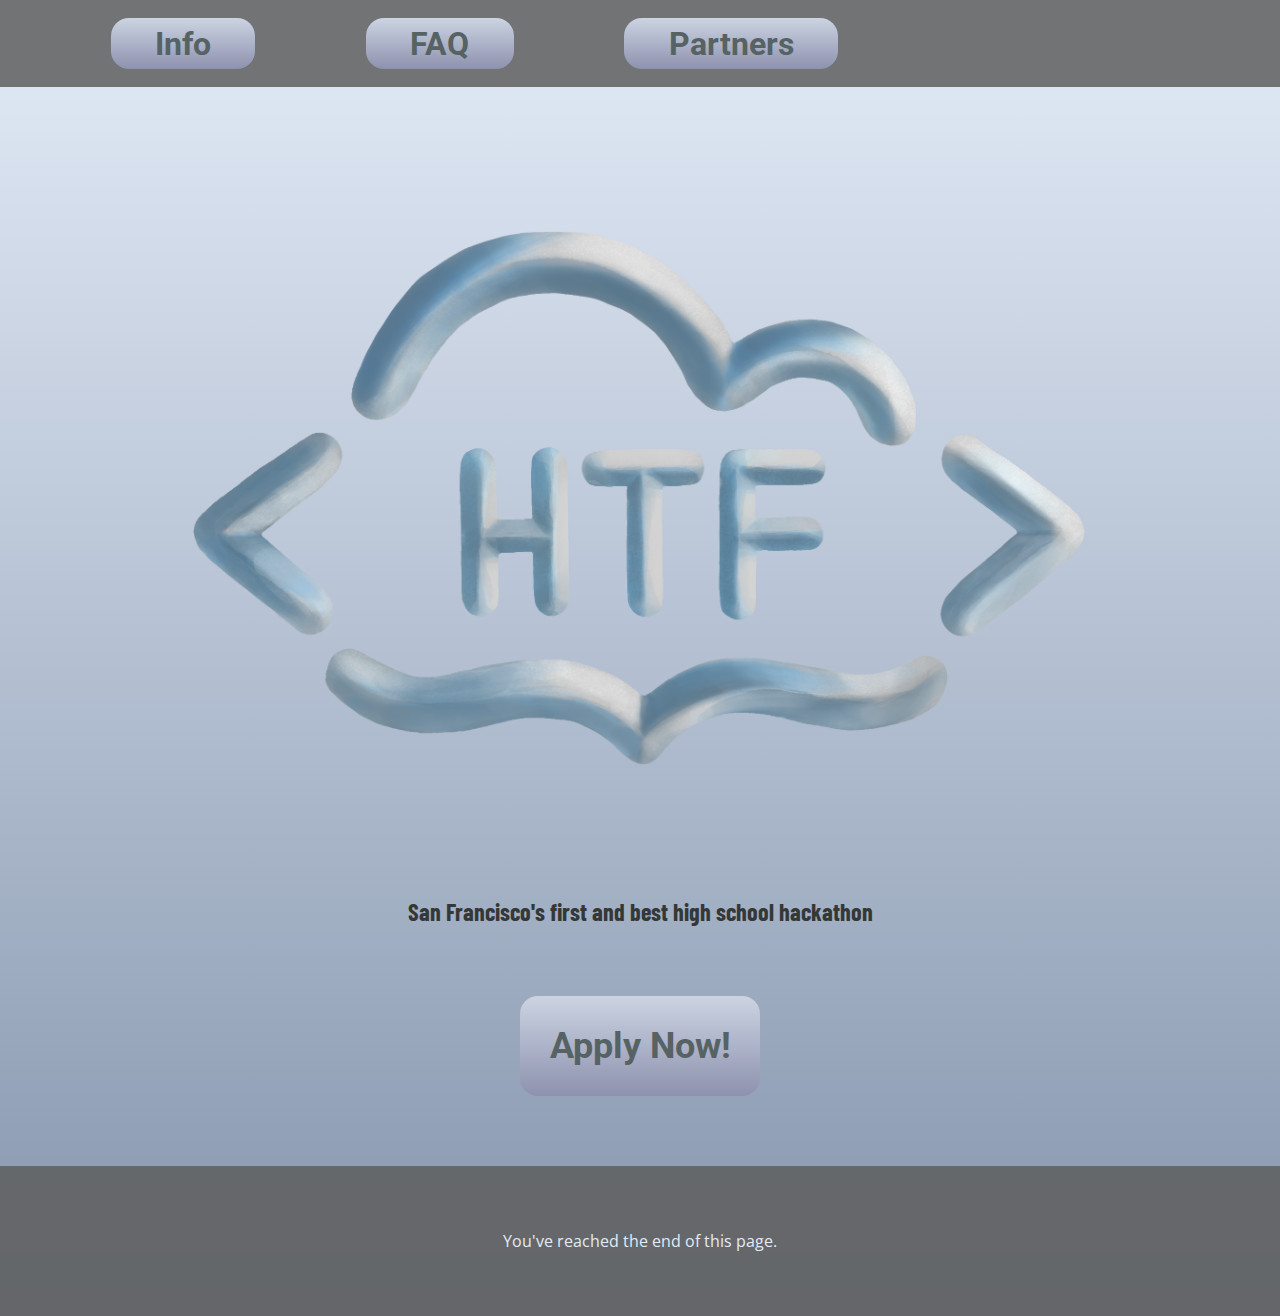
==== index2.html @ 73ff2e06 "index2.html" ====
<!DOCTYPE html>
<html>

<head>
	<title>Hack the Fog</title>

	<meta http-equiv="Content-Type" content="text/html; charset=utf-8" />
	<meta name="viewport" content="width=device-width, initial-scale=1.0">
	<meta name="description" content="Information about San Francisco's first and best high school
			hackathon!">
	<!--Google search engine stuff-->
	<meta name="google-site-verification" content="xlgemnZjL7R_DAIuwkoCVrOQ9T3qTR8PaaCQAKeFios" />

	<link rel="stylesheet" href="http://code.ionicframework.com/ionicons/2.0.1/css/ionicons.min.css"></link>
	<link href="https://fonts.googleapis.com/css?family=Barlow+Condensed|Roboto|Roboto+Condensed|Open+Sans" rel="stylesheet">
	<link rel="stylesheet" href="static/index2.css">
	<link rel="icon" href="Images/HTFlogo.png">

	<script src="http://code.jquery.com/jquery-3.2.1.min.js"></script>
	<link rel="stylesheet" href="https://cdnjs.cloudflare.com/ajax/libs/animate.css/3.5.2/animate.min.css">
	<script src="static/index.js"></script>
	<link rel="stylesheet" href="static/fog.css">
	<!--
	<script src="static/fog.js"></script>
	-->
</head>

<body>
	<div class="nav">
		<button class="button" onclick="carousel('#info')"><span>Info</span></button>
		<button class="button" onclick="carousel('#faq')"><span>FAQ</span></button>
		<button class="button" onclick="carousel('#partners')"><span>Partners</span></button>
		<a href="https://www.facebook.com/hackthefog/" target="_blank" class="ion-social-facebook"></a>
		<a href="https://github.com/yevgeniybarkalov/hackthefog" target="_blank" class="ion-social-github"></a>
		<a href="mailto:hackthefog@gmail.com" target="_blank" class="ion-ios-email"></a>
	</div>
	<div class="front">
		<!--<h1 class="title">HACK THE FOG</h1
		<div class="logo">-->
			<img src="Images/HTFlogo.png" alt="Hack the Fog Logo">
		<!--</div>-->
		<h2>San Francisco's first and best high school hackathon</h2>
		<a href="#">
			<button class="button">Apply Now!</button>
		</a>
	</div>

	<footer>
		<p>You've reached the end of this page.</p>
	</footer>
</body>

</html>
---- static/index2.css ----
:root{
  --bgcolor: #e3ebf7;
  --bgcolor2: #8595ad;
  --color1: rgba(94, 94, 94, .85);
  --color2: #343836;
  --color3: #ccd4e2;
  --color4: #8e92af;
  --color5: #5b687b;
  --color6: #544f84;
  --color7: #7975a4;
  --color8: #5395a9;
}

body {
  margin: 0;
  background: linear-gradient(var(--bgcolor), var(--bgcolor2));
  color: var(--color2);
}

.front {
  position: static;
  width: 100%;
  height: 100%;
}

.title {
  width: 70%;
  font-family: 'Roboto Condensed', sans-serif;
  text-align: center;
  margin: auto;
  padding-bottom: 10px;
  padding-top: 20px;
  font-weight: bold;
  font-style: italic;
  font-size: 90px;
  border-bottom: 3px solid var(--color2);
}

.front h2 {
  margin-top: 30px;
  font-family: 'Barlow Condensed', sans-serif;
  text-align: center;
}

img {
  width: 70%;
  text-align: center;
  overflow: hidden;
  position: relative;
  display: block;
  position: relative;
  display: block;
  margin-top: 18vmax;
  margin-bottom: 10vmax;
  margin-right: auto;
  margin-left: auto;
}

.front .button {
  display: block;
  margin: 70px auto;
  width: 240px;
  max-width: 50vw;
  height: 100px;
  font-size: 36px;
}
.front a {
  text-decoration: none;
}

.info-tab {
  padding-top: 60px;
  position: static;
  width: 100%;
  text-align: center;
  margin-bottom: 50px;
}

.info-tab h1 {
  color: var(--color5);
  font-family: 'Roboto', sans-serif;
  font-size: 14vmin;
  width: 60%;
  margin: auto;
  border-bottom: 3px solid var(--color4);
  border-top: 3px solid var(--color4);
  padding: 10px;
  margin-bottom: 8vmin;
}

p {
  font-family: 'Open Sans', sans-serif;
}

.info-tab > a > img {
  margin: 0 auto;
  width:130px;
  height:130px;
}

#info iframe {
  width: 60vmin;
  height: 50vmin;
  margin-top: 5vmin;
}

#faq .questions {
  width: 60%;
  margin: auto;
}

#faq .questions p {
  display: inline-block;
  margin: auto;
  padding-left: 2%;
  padding-right: 2%;
  margin-bottom: 20px;
  padding: 5px 5px 5px 5px;
}

#faq .q {
  text-align: center;
  width: 51%;
  font-size: 1.2em;
  color: var(--color6);
  background-color: #ccd4e2;
  border-radius: 15px;
}

#faq .q:hover {
  color: var(--color7);
}

#faq .questions .a {
  display: none;
  width: 0px;
  height: 0px;
  color: var(--color8);
  text-align: left;
  background-color: #ccd4e2;
  border-radius: 15px;
  font-size: 0em;
}

.nav {
  display: flex;
  background-color: var(--color1);
  color: #ffffff;
  list-style: none;
  text-align: center;
  padding: 2vmin 0 2vmin 0;
  justify-content: space-evenly;
  height: 4vmax;
  overflow: hidden;
  position: fixed;
  top: 0;
  width: 100%;
  z-index: 1;
}

.nav > a {
  font-size: 3vmax;
  text-decoration: none;
  color: #fff;
  line-height: 4vmax;
}

.nav > a:hover {
  color: #666;
}

.button {
  float:none;
  background: linear-gradient(var(--color3), var(--color4));
  color: #566263;
  border: none;
  text-align: center;
  font-family: Roboto;
  font-size: 2.5vw;
  font-weight: bold;
  border-radius: 2vmin;
}

.button span {
  padding-left: 3vw;
  padding-right: 3vw;
  background: none;
  text-decoration: none;
}

footer {
  background-color: var(--color1);
  text-align: center;
  margin-bottom: 0;
  position: static;
  bottom: 0;
  height: 150px;
  color: var(--bgcolor);
  line-height: 150px;
}
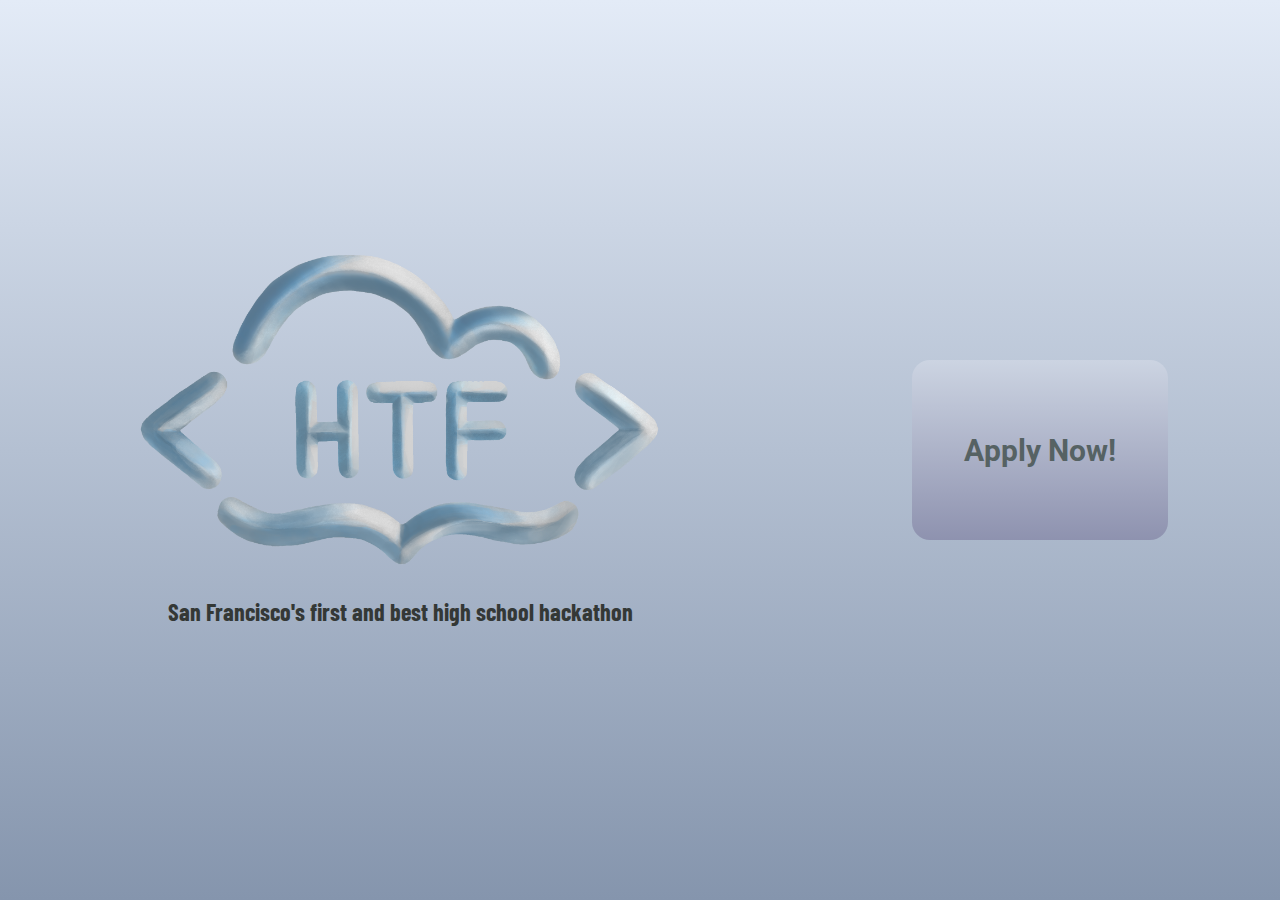
==== commit 87b58cb4: "Strip index2.html, add responsiveness" ====
--- a/index2.html
+++ b/index2.html
@@ -25,29 +25,13 @@
 	-->
 </head>
 
-<body>
-	<div class="nav">
-		<button class="button" onclick="carousel('#info')"><span>Info</span></button>
-		<button class="button" onclick="carousel('#faq')"><span>FAQ</span></button>
-		<button class="button" onclick="carousel('#partners')"><span>Partners</span></button>
-		<a href="https://www.facebook.com/hackthefog/" target="_blank" class="ion-social-facebook"></a>
-		<a href="https://github.com/yevgeniybarkalov/hackthefog" target="_blank" class="ion-social-github"></a>
-		<a href="mailto:hackthefog@gmail.com" target="_blank" class="ion-ios-email"></a>
-	</div>
-	<div class="front">
-		<!--<h1 class="title">HACK THE FOG</h1
-		<div class="logo">-->
+	<body>
+		<div class="logo">
 			<img src="Images/HTFlogo.png" alt="Hack the Fog Logo">
-		<!--</div>-->
-		<h2>San Francisco's first and best high school hackathon</h2>
+			<h2>San Francisco's first and best high school hackathon</h2>
+		</div>
 		<a href="#">
-			<button class="button">Apply Now!</button>
+			<button>Apply Now!</button>
 		</a>
-	</div>
-
-	<footer>
-		<p>You've reached the end of this page.</p>
-	</footer>
-</body>
-
+	</body>
 </html>
--- a/static/index2.css
+++ b/static/index2.css
@@ -12,189 +12,65 @@
 }
 
 body {
-  margin: 0;
+  margin: 0px;
   background: linear-gradient(var(--bgcolor), var(--bgcolor2));
   color: var(--color2);
+  width: 100vw;
+  height: 100vh;
+  display: grid;
+  grid-template-columns: 5fr 3fr;
+  grid-template-rows: 3fr 2fr;
+  grid-template-areas:
+    "logo apply"
+    "logo apply";
 }
 
-.front {
-  position: static;
-  width: 100%;
-  height: 100%;
+.logo {
+  grid-area: logo;
+  align-self: center;
 }
 
-.title {
-  width: 70%;
-  font-family: 'Roboto Condensed', sans-serif;
-  text-align: center;
-  margin: auto;
-  padding-bottom: 10px;
-  padding-top: 20px;
-  font-weight: bold;
-  font-style: italic;
-  font-size: 90px;
-  border-bottom: 3px solid var(--color2);
-}
-
-.front h2 {
+h2 {
   margin-top: 30px;
   font-family: 'Barlow Condensed', sans-serif;
   text-align: center;
 }
 
 img {
-  width: 70%;
+  width: 65%;
   text-align: center;
-  overflow: hidden;
-  position: relative;
   display: block;
-  position: relative;
-  display: block;
-  margin-top: 18vmax;
-  margin-bottom: 10vmax;
-  margin-right: auto;
-  margin-left: auto;
-}
-
-.front .button {
-  display: block;
-  margin: 70px auto;
-  width: 240px;
-  max-width: 50vw;
-  height: 100px;
-  font-size: 36px;
-}
-.front a {
-  text-decoration: none;
-}
-
-.info-tab {
-  padding-top: 60px;
-  position: static;
-  width: 100%;
-  text-align: center;
-  margin-bottom: 50px;
-}
-
-.info-tab h1 {
-  color: var(--color5);
-  font-family: 'Roboto', sans-serif;
-  font-size: 14vmin;
-  width: 60%;
-  margin: auto;
-  border-bottom: 3px solid var(--color4);
-  border-top: 3px solid var(--color4);
-  padding: 10px;
-  margin-bottom: 8vmin;
-}
-
-p {
-  font-family: 'Open Sans', sans-serif;
-}
-
-.info-tab > a > img {
-  margin: 0 auto;
-  width:130px;
-  height:130px;
-}
-
-#info iframe {
-  width: 60vmin;
-  height: 50vmin;
-  margin-top: 5vmin;
-}
-
-#faq .questions {
-  width: 60%;
   margin: auto;
 }
 
-#faq .questions p {
-  display: inline-block;
-  margin: auto;
-  padding-left: 2%;
-  padding-right: 2%;
-  margin-bottom: 20px;
-  padding: 5px 5px 5px 5px;
-}
-
-#faq .q {
-  text-align: center;
-  width: 51%;
-  font-size: 1.2em;
-  color: var(--color6);
-  background-color: #ccd4e2;
-  border-radius: 15px;
-}
-
-#faq .q:hover {
-  color: var(--color7);
-}
-
-#faq .questions .a {
-  display: none;
-  width: 0px;
-  height: 0px;
-  color: var(--color8);
-  text-align: left;
-  background-color: #ccd4e2;
-  border-radius: 15px;
-  font-size: 0em;
-}
-
-.nav {
-  display: flex;
-  background-color: var(--color1);
-  color: #ffffff;
-  list-style: none;
-  text-align: center;
-  padding: 2vmin 0 2vmin 0;
-  justify-content: space-evenly;
-  height: 4vmax;
-  overflow: hidden;
-  position: fixed;
-  top: 0;
-  width: 100%;
-  z-index: 1;
-}
-
-.nav > a {
-  font-size: 3vmax;
-  text-decoration: none;
-  color: #fff;
-  line-height: 4vmax;
-}
-
-.nav > a:hover {
-  color: #666;
-}
-
-.button {
-  float:none;
+button {
+  display: block;
+  height: 20vh;
+  width: 20vw;
   background: linear-gradient(var(--color3), var(--color4));
   color: #566263;
   border: none;
   text-align: center;
   font-family: Roboto;
-  font-size: 2.5vw;
+  font-size: 30px;
   font-weight: bold;
   border-radius: 2vmin;
 }
-
-.button span {
-  padding-left: 3vw;
-  padding-right: 3vw;
-  background: none;
+a {
+  display: block;
+  width: 20vw;
   text-decoration: none;
+  grid-area: apply;
+  margin: auto;
+  align-self: center;
 }
 
-footer {
-  background-color: var(--color1);
-  text-align: center;
-  margin-bottom: 0;
-  position: static;
-  bottom: 0;
-  height: 150px;
-  color: var(--bgcolor);
-  line-height: 150px;
+@media screen and (max-width: 120vh) {
+  body {
+    grid-template-areas:
+      "logo logo"
+      "apply apply";
+  }
+  a { width: 50vw; margin-bottom: 15vh; }
+  button { width: 50vw; }
 }
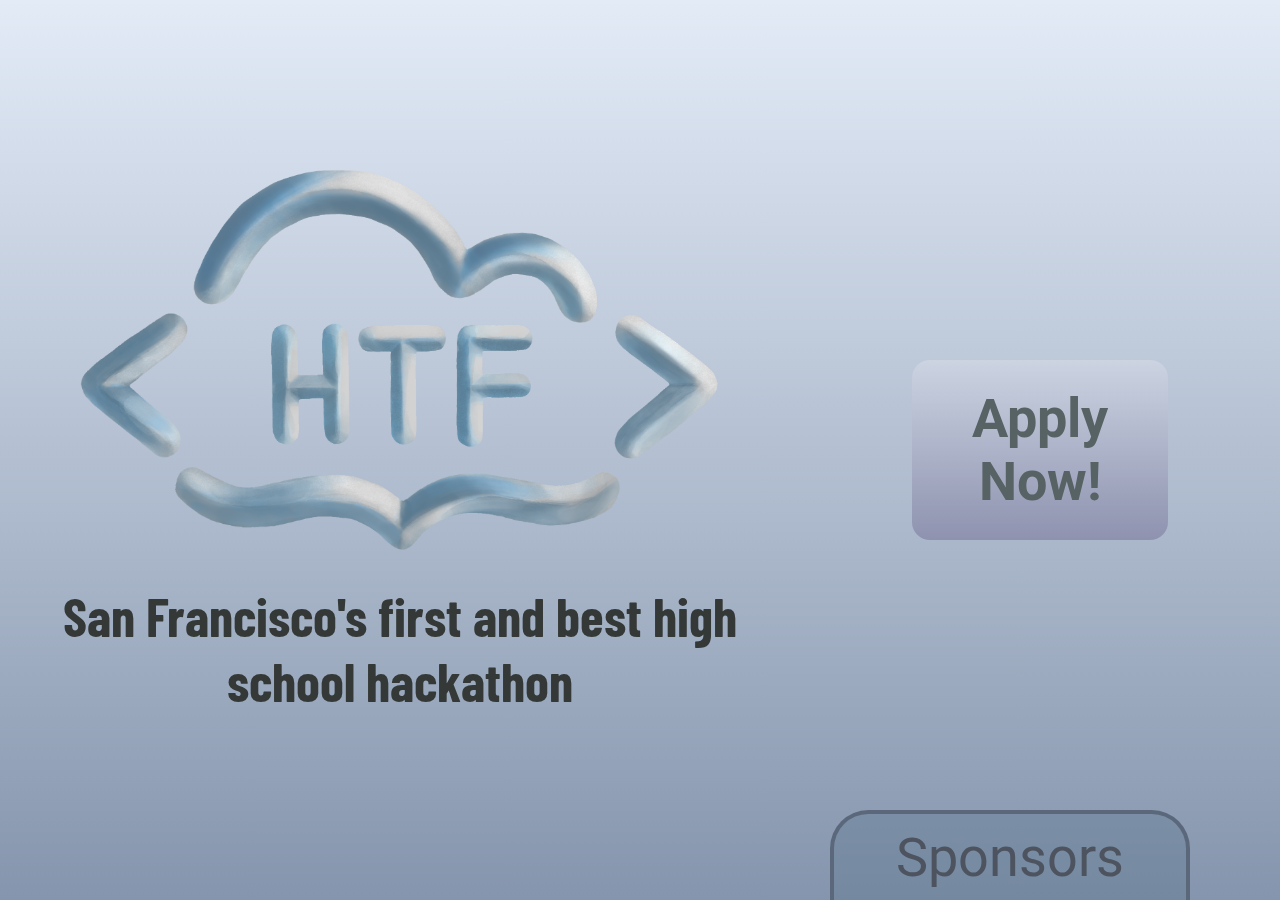
==== commit ddee7859: "Added button + did restyling" ====
--- a/index2.html
+++ b/index2.html
@@ -26,12 +26,17 @@
 </head>
 
 	<body>
-		<div class="logo">
-			<img src="Images/HTFlogo.png" alt="Hack the Fog Logo">
-			<h2>San Francisco's first and best high school hackathon</h2>
+		<div id="sponsors">
 		</div>
-		<a href="#">
-			<button>Apply Now!</button>
-		</a>
+		<div id="content">
+			<div class="logo">
+				<img src="Images/HTFlogo.png" alt="Hack the Fog Logo">
+				<h2>San Francisco's first and best high school hackathon</h2>
+			</div>
+			<a href="https://hackthefog.typeform.com/to/UfrsF5">
+				<button id="apply">Apply Now!</button>
+			</a>
+		</div>
+		<button id="sponButton" class="animated pulse">Sponsors</button>
 	</body>
 </html>
--- a/static/index2.css
+++ b/static/index2.css
@@ -17,12 +17,16 @@
   color: var(--color2);
   width: 100vw;
   height: 100vh;
+}
+#content {
   display: grid;
   grid-template-columns: 5fr 3fr;
   grid-template-rows: 3fr 2fr;
   grid-template-areas:
     "logo apply"
     "logo apply";
+  width: 100vw;
+  height: 100vh;
 }
 
 .logo {
@@ -31,19 +35,23 @@
 }
 
 h2 {
+  margin: auto;
   margin-top: 30px;
+  margin-bottom: 2vh;
+  width: 85%;
+  font-size: 6vmin;
   font-family: 'Barlow Condensed', sans-serif;
   text-align: center;
 }
 
 img {
-  width: 65%;
+  width: 80%;
   text-align: center;
   display: block;
   margin: auto;
 }
 
-button {
+#apply {
   display: block;
   height: 20vh;
   width: 20vw;
@@ -52,7 +60,7 @@
   border: none;
   text-align: center;
   font-family: Roboto;
-  font-size: 30px;
+  font-size: 6vmin;
   font-weight: bold;
   border-radius: 2vmin;
 }
@@ -65,12 +73,48 @@
   align-self: center;
 }
 
-@media screen and (max-width: 120vh) {
-  body {
+#sponButton {
+  position: fixed;
+  bottom: 0;
+  right: 7vw;
+  width: 40vw;
+  max-width: 40vmin;
+  height: 10vh;
+  font-family: Roboto;
+  font-size: 6vmin;
+  border: 4px solid var(--color5);
+  color: #4d545f;
+  border-bottom: none;
+  background: rgba(80, 109, 132, 0.3);
+  border-top-left-radius: 3vmax;
+  border-top-right-radius: 3vmax;
+}
+
+.sponsors {
+  height: 100%;
+  width: 0;
+  position: fixed;
+  z-index: 1;
+  left: 0;
+  top: 0;
+}
+
+@media screen and (max-width: 100vh) {
+  #content {
     grid-template-areas:
       "logo logo"
       "apply apply";
   }
-  a { width: 50vw; margin-bottom: 15vh; }
-  button { width: 50vw; }
+  a { width: 50vw; margin-top: 1vh; }
+  #apply { width: 50vw; }
+  .logo {
+    margin-left: 3vw;
+    margin-right: 3vw;
+  }
+  #sponButton {
+    width: 80vw;
+    right: 10vw;
+    left: 10vw;
+    max-width: none;
+  }
 }
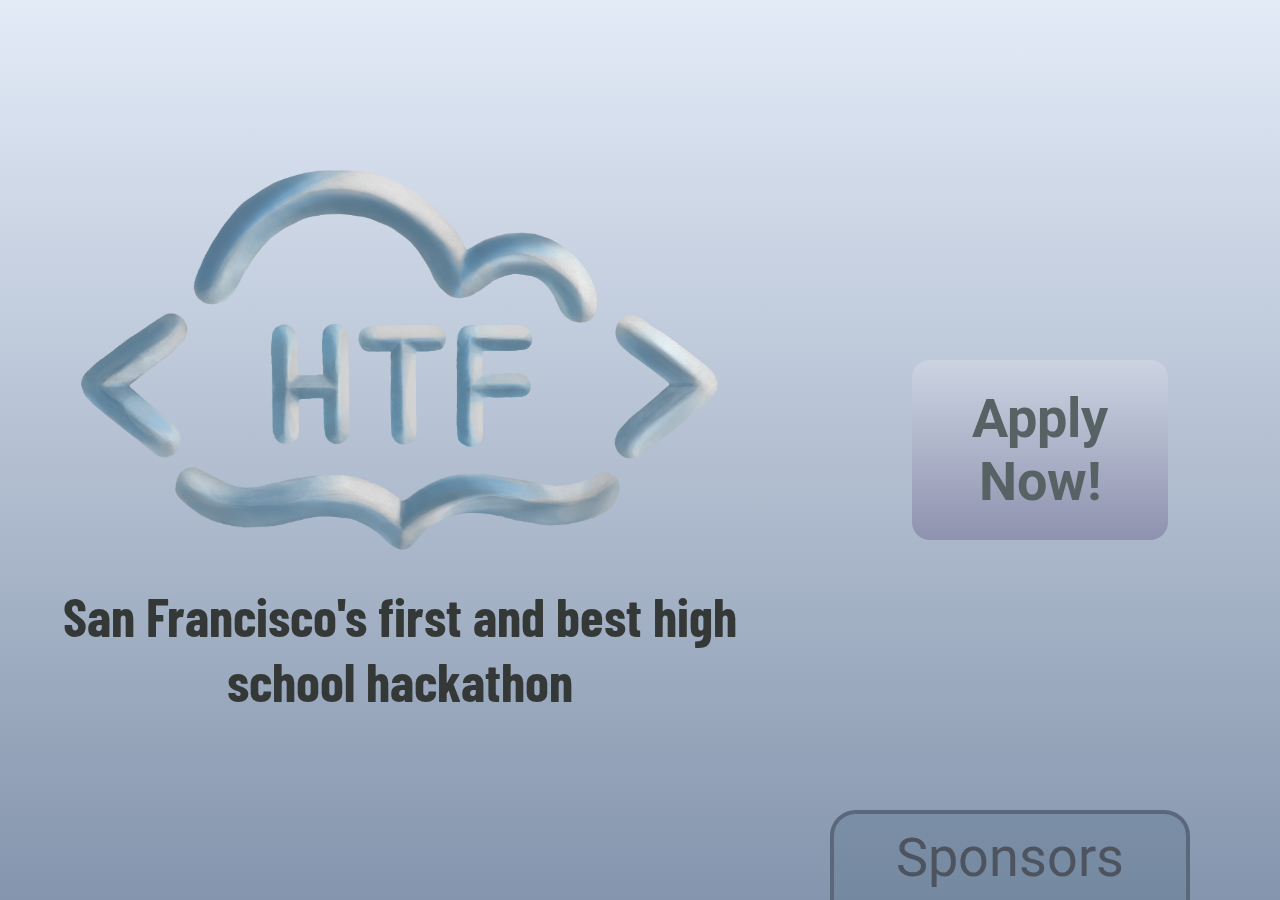
==== commit 50816319: "Create sponsor dropdown" ====
--- a/index2.html
+++ b/index2.html
@@ -11,9 +11,9 @@
 	<!--Google search engine stuff-->
 	<meta name="google-site-verification" content="xlgemnZjL7R_DAIuwkoCVrOQ9T3qTR8PaaCQAKeFios" />
 
-	<link rel="stylesheet" href="http://code.ionicframework.com/ionicons/2.0.1/css/ionicons.min.css"></link>
 	<link href="https://fonts.googleapis.com/css?family=Barlow+Condensed|Roboto|Roboto+Condensed|Open+Sans" rel="stylesheet">
 	<link rel="stylesheet" href="static/index2.css">
+	<link rel="stylesheet" href="http://code.ionicframework.com/ionicons/2.0.1/css/ionicons.min.css"></link>
 	<link rel="icon" href="Images/HTFlogo.png">
 
 	<script src="http://code.jquery.com/jquery-3.2.1.min.js"></script>
@@ -27,6 +27,9 @@
 
 	<body>
 		<div id="sponsors">
+			<div class="sponsorContent">
+			</div>
+			<p class="ion-chevron-up" onclick="hideSponsors()"></p>
 		</div>
 		<div id="content">
 			<div class="logo">
@@ -37,6 +40,8 @@
 				<button id="apply">Apply Now!</button>
 			</a>
 		</div>
-		<button id="sponButton" class="animated pulse">Sponsors</button>
+		<button onclick="showSponsors()" id="sponButton" class="animated pulse">
+			Sponsors
+		</button>
 	</body>
 </html>
--- a/static/index2.css
+++ b/static/index2.css
@@ -86,17 +86,41 @@
   color: #4d545f;
   border-bottom: none;
   background: rgba(80, 109, 132, 0.3);
-  border-top-left-radius: 3vmax;
-  border-top-right-radius: 3vmax;
+  border-top-left-radius: 2vmax;
+  border-top-right-radius: 2vmax;
 }
 
-.sponsors {
-  height: 100%;
-  width: 0;
+#sponsors {
+  height: 0%;
+  width: 100%;
   position: fixed;
   z-index: 1;
   left: 0;
   top: 0;
+  background-color: rgba(20, 20, 20, 0.8);
+  transition: 0.7s;
+  overflow-y: hidden;
+}
+
+#sponsors .ion-chevron-up {
+  color: white;
+  font-size: 5vmax;
+  display: block;
+  position: absolute;
+  text-align: center;
+  bottom: 5vmin;
+  margin: auto;
+  width: 100%;
+}
+
+.sponsorContent {
+  position: relative;
+  top: 10%;
+  width: 90%;
+  height: 90%;
+  text-align: center;
+  color: white;
+  margin: auto;
 }
 
 @media screen and (max-width: 100vh) {
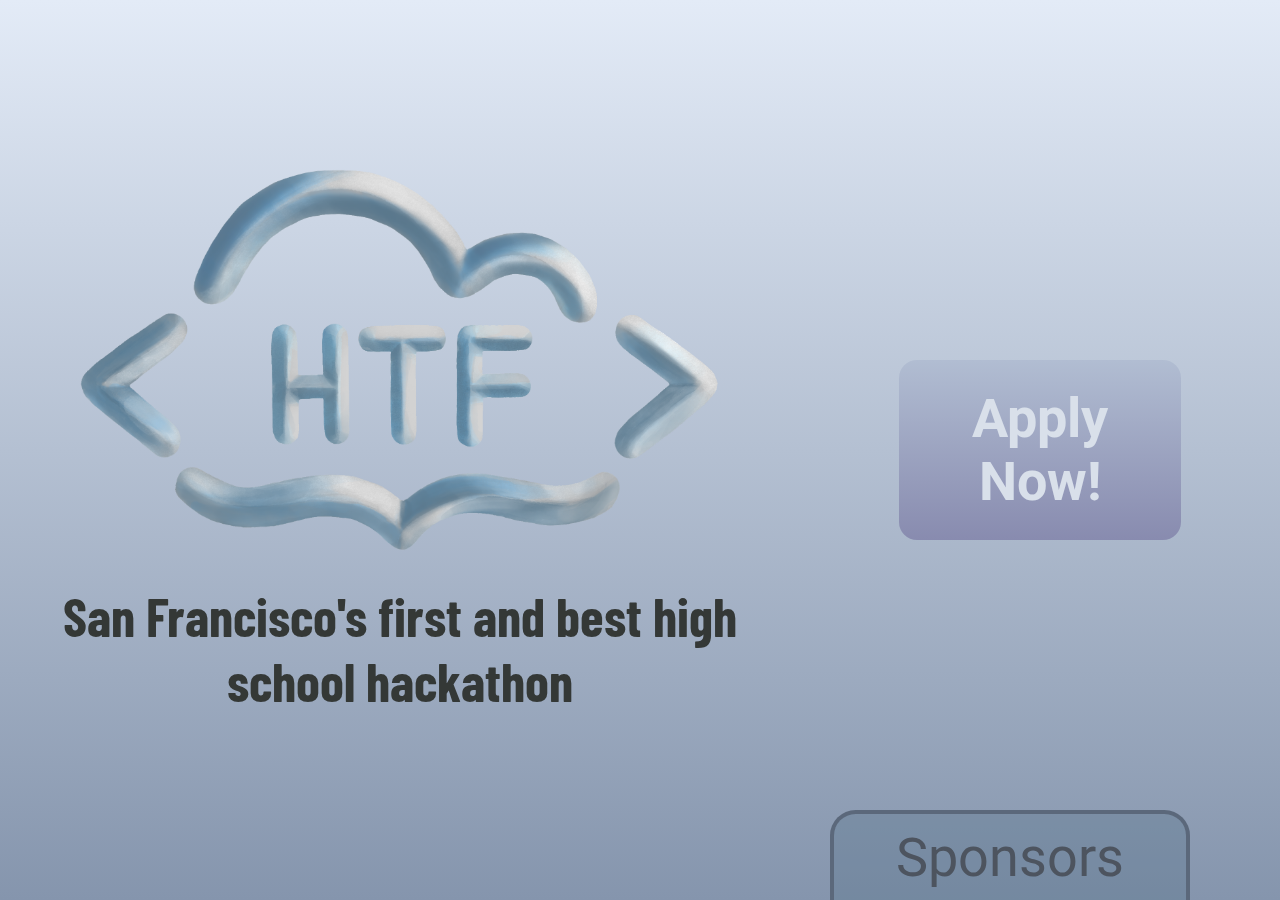
==== commit aec47397: "Add link to Horizons" ====
--- a/index2.html
+++ b/index2.html
@@ -26,11 +26,6 @@
 </head>
 
 	<body>
-		<div id="sponsors">
-			<div class="sponsorContent">
-			</div>
-			<p class="ion-chevron-up" onclick="hideSponsors()"></p>
-		</div>
 		<div id="content">
 			<div class="logo">
 				<img src="Images/HTFlogo.png" alt="Hack the Fog Logo">
@@ -40,6 +35,16 @@
 				<button id="apply">Apply Now!</button>
 			</a>
 		</div>
+		<div id="sponsors">
+			<div class="sponsorContent">
+				<p>Hosted by Horizons</p>
+				<a href="https://www.joinhorizons.com/">
+					<img alt="Horizons" src="Images/horizons-logo.png">
+				</a>
+				<a href="static/Sponsorship-Prospectus.pdf" class="sponpdf">Interested in sponsoring Hack The Fog?</a>
+			</div>
+			<p class="ion-chevron-up" onclick="hideSponsors()"></p>
+		</div>
 		<button onclick="showSponsors()" id="sponButton" class="animated pulse">
 			Sponsors
 		</button>
--- a/static/index2.css
+++ b/static/index2.css
@@ -3,8 +3,8 @@
   --bgcolor2: #8595ad;
   --color1: rgba(94, 94, 94, .85);
   --color2: #343836;
-  --color3: #ccd4e2;
-  --color4: #8e92af;
+  --color3: #b1bdd2;
+  --color4: #888baf;
   --color5: #5b687b;
   --color6: #544f84;
   --color7: #7975a4;
@@ -54,9 +54,9 @@
 #apply {
   display: block;
   height: 20vh;
-  width: 20vw;
+  width: 22vw;
   background: linear-gradient(var(--color3), var(--color4));
-  color: #566263;
+  color: #d9e0ea;
   border: none;
   text-align: center;
   font-family: Roboto;
@@ -64,9 +64,9 @@
   font-weight: bold;
   border-radius: 2vmin;
 }
-a {
+#content a {
   display: block;
-  width: 20vw;
+  width: 22vw;
   text-decoration: none;
   grid-area: apply;
   margin: auto;
@@ -97,13 +97,13 @@
   z-index: 1;
   left: 0;
   top: 0;
-  background-color: rgba(20, 20, 20, 0.8);
+  background-color: rgba(200, 215, 240, 0.85);
   transition: 0.7s;
   overflow-y: hidden;
 }
 
 #sponsors .ion-chevron-up {
-  color: white;
+  color: var(--color5);
   font-size: 5vmax;
   display: block;
   position: absolute;
@@ -115,12 +115,44 @@
 
 .sponsorContent {
   position: relative;
-  top: 10%;
   width: 90%;
-  height: 90%;
+  height: 85%;
   text-align: center;
-  color: white;
+  color: var(--color5);
   margin: auto;
+  display: grid;
+  grid-template-rows: 1fr 1fr 1fr;
+  grid-template-columns: 1fr;
+  align-items: center;
+}
+
+.sponsorContent img {
+  width: 75%;
+}
+
+.sponsorContent .sponpdf {
+  font-size: 4.5vmin;
+  border-radius: 2vmin;
+  font-style: italic;
+  text-decoration: none;
+  color: var(--color5);
+  font-family: Roboto, sans-serif;
+  width: 88%;
+  height: 10vmin;
+  line-height: 10vmin;
+  margin: auto;
+  margin-top: 4vh;
+  background-color: rgba(160, 180, 200, 0.5);
+}
+
+.sponsorContent p {
+  margin: auto;
+  font-weight: bold;
+  width: 100%;
+  font-family: Roboto, sans-serif;
+  font-size: 7vmin;
+  font-style: italic;
+  margin-bottom: 5vh;
 }
 
 @media screen and (max-width: 100vh) {
@@ -129,7 +161,7 @@
       "logo logo"
       "apply apply";
   }
-  a { width: 50vw; margin-top: 1vh; }
+  #content a { width: 50vw; margin-top: 1vh; }
   #apply { width: 50vw; }
   .logo {
     margin-left: 3vw;
@@ -141,4 +173,10 @@
     left: 10vw;
     max-width: none;
   }
+  .sponsorContent a {
+    width: 85%;
+    height: 14vh;
+    line-height: 7vh;
+    font-size: 6vmin;
+  }
 }
